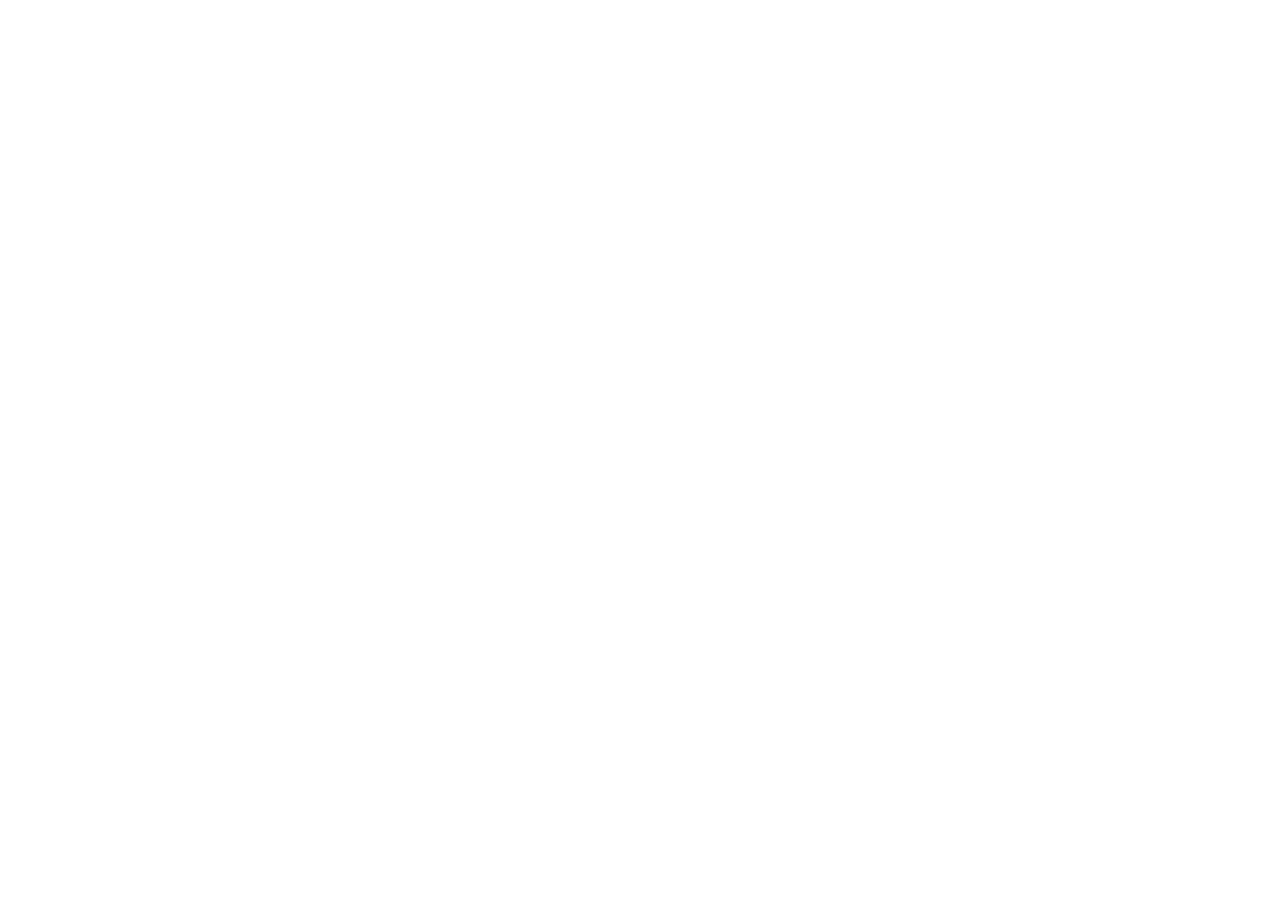
==== pos/index.html @ 1983a3df "pos 移动端" ====
<!DOCTYPE html><html lang=en><head><meta charset=utf-8><meta http-equiv=X-UA-Compatible content="IE=edge"><meta name=viewport content="width=device-width,initial-scale=1"><link rel=icon href=/favicon.ico><title>pos</title><link href=/css/chunk-5e2fcb04.8133e56b.css rel=prefetch><link href=/js/chunk-2d0bd441.55d3fd44.js rel=prefetch><link href=/js/chunk-2d0c7e1d.7bdf052d.js rel=prefetch><link href=/js/chunk-2d230153.461bb55a.js rel=prefetch><link href=/js/chunk-5e2fcb04.cedf8409.js rel=prefetch><link href=/css/app.5173ef20.css rel=preload as=style><link href=/css/chunk-vendors.37dbeb16.css rel=preload as=style><link href=/js/app.e38353f1.js rel=preload as=script><link href=/js/chunk-vendors.baf86208.js rel=preload as=script><link href=/css/chunk-vendors.37dbeb16.css rel=stylesheet><link href=/css/app.5173ef20.css rel=stylesheet></head><body><noscript><strong>We're sorry but pos doesn't work properly without JavaScript enabled. Please enable it to continue.</strong></noscript><div id=app></div><script src=/js/chunk-vendors.baf86208.js></script><script src=/js/app.e38353f1.js></script></body></html>
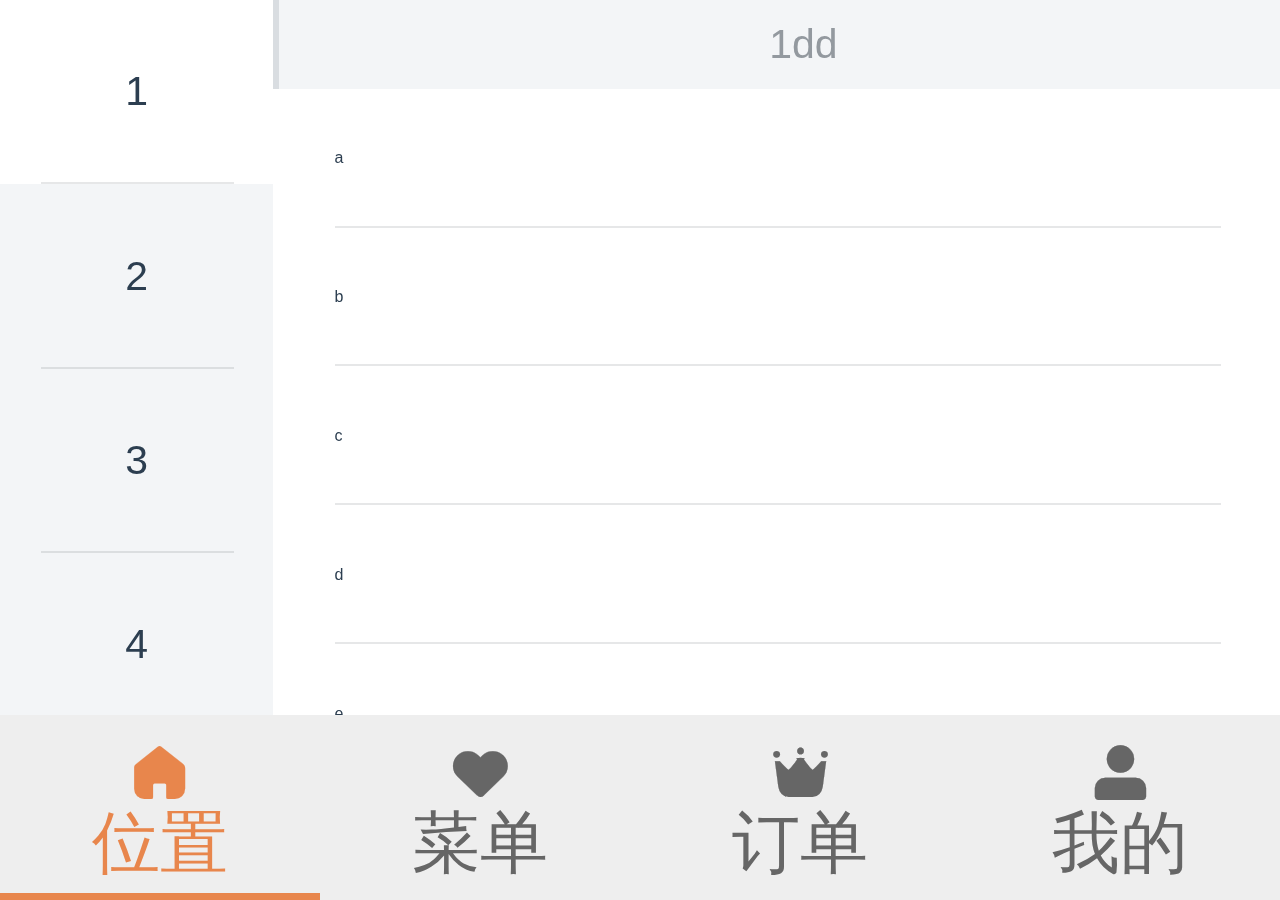
==== commit 5d64ed0a: "pos 移动端" ====
--- a/pos/index.html
+++ b/pos/index.html
@@ -1 +1 @@
-<!DOCTYPE html><html lang=en><head><meta charset=utf-8><meta http-equiv=X-UA-Compatible content="IE=edge"><meta name=viewport content="width=device-width,initial-scale=1"><link rel=icon href=/favicon.ico><title>pos</title><link href=/css/chunk-5e2fcb04.8133e56b.css rel=prefetch><link href=/js/chunk-2d0bd441.55d3fd44.js rel=prefetch><link href=/js/chunk-2d0c7e1d.7bdf052d.js rel=prefetch><link href=/js/chunk-2d230153.461bb55a.js rel=prefetch><link href=/js/chunk-5e2fcb04.cedf8409.js rel=prefetch><link href=/css/app.5173ef20.css rel=preload as=style><link href=/css/chunk-vendors.37dbeb16.css rel=preload as=style><link href=/js/app.e38353f1.js rel=preload as=script><link href=/js/chunk-vendors.baf86208.js rel=preload as=script><link href=/css/chunk-vendors.37dbeb16.css rel=stylesheet><link href=/css/app.5173ef20.css rel=stylesheet></head><body><noscript><strong>We're sorry but pos doesn't work properly without JavaScript enabled. Please enable it to continue.</strong></noscript><div id=app></div><script src=/js/chunk-vendors.baf86208.js></script><script src=/js/app.e38353f1.js></script></body></html>+<!DOCTYPE html><html lang=en><head><meta charset=utf-8><meta http-equiv=X-UA-Compatible content="IE=edge"><meta name=viewport content="width=device-width,initial-scale=1"><link rel=icon href=favicon.ico><title>pos</title><link href=css/chunk-5e2fcb04.8133e56b.css rel=prefetch><link href=js/chunk-2d0bd441.55d3fd44.js rel=prefetch><link href=js/chunk-2d0c7e1d.7bdf052d.js rel=prefetch><link href=js/chunk-2d230153.461bb55a.js rel=prefetch><link href=js/chunk-5e2fcb04.cedf8409.js rel=prefetch><link href=css/app.5173ef20.css rel=preload as=style><link href=css/chunk-vendors.37dbeb16.css rel=preload as=style><link href=js/app.6f878d82.js rel=preload as=script><link href=js/chunk-vendors.baf86208.js rel=preload as=script><link href=css/chunk-vendors.37dbeb16.css rel=stylesheet><link href=css/app.5173ef20.css rel=stylesheet></head><body><noscript><strong>We're sorry but pos doesn't work properly without JavaScript enabled. Please enable it to continue.</strong></noscript><div id=app></div><script src=js/chunk-vendors.baf86208.js></script><script src=js/app.6f878d82.js></script></body></html>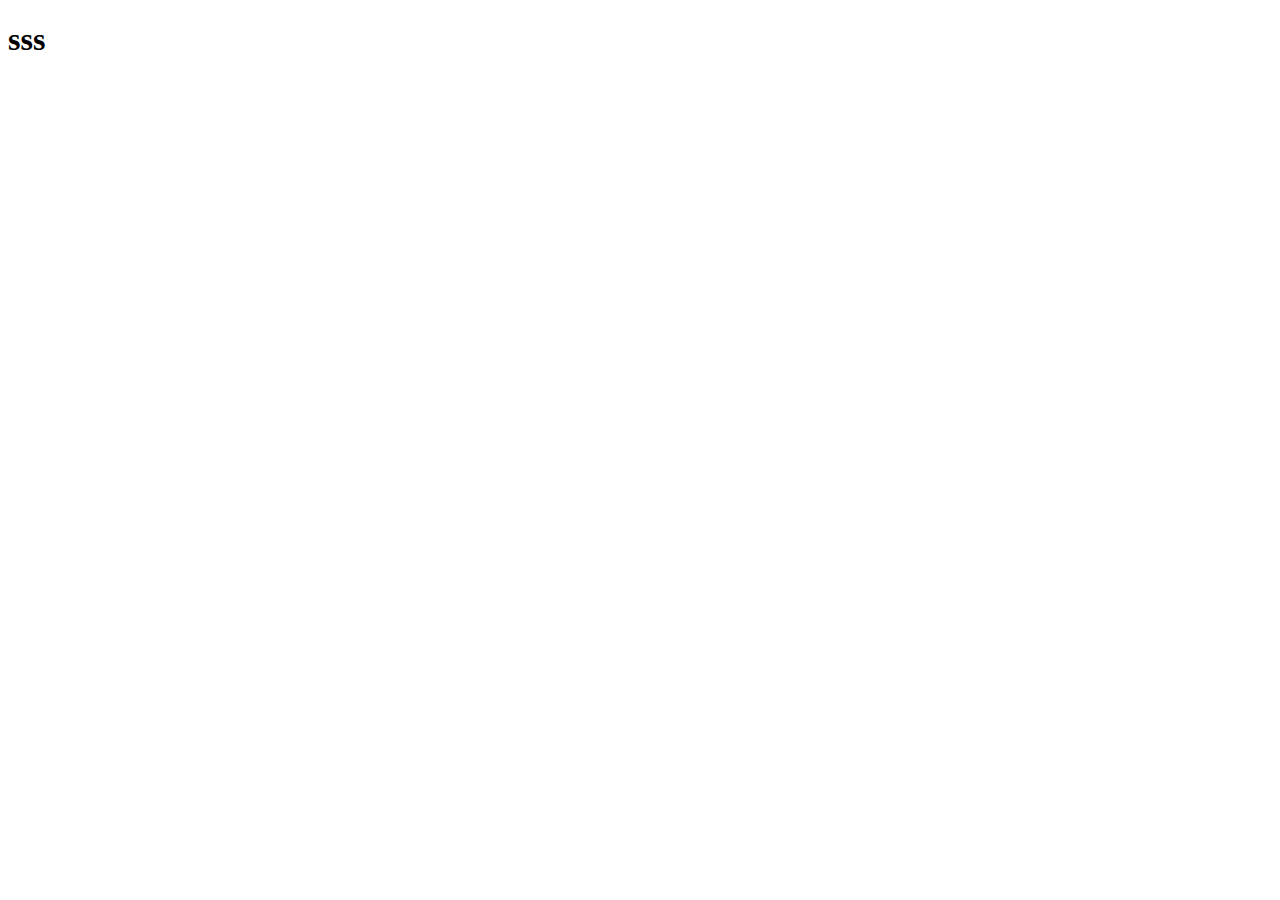
==== commit b59e8254: "Merge branch 'master' of github.com:RUYTzzZ/ruytzzz.github.io" ====
--- a/pos/index.html
+++ b/pos/index.html
@@ -1 +1,12 @@
-<!DOCTYPE html><html lang=en><head><meta charset=utf-8><meta http-equiv=X-UA-Compatible content="IE=edge"><meta name=viewport content="width=device-width,initial-scale=1"><link rel=icon href=favicon.ico><title>pos</title><link href=css/chunk-5e2fcb04.8133e56b.css rel=prefetch><link href=js/chunk-2d0bd441.55d3fd44.js rel=prefetch><link href=js/chunk-2d0c7e1d.7bdf052d.js rel=prefetch><link href=js/chunk-2d230153.461bb55a.js rel=prefetch><link href=js/chunk-5e2fcb04.cedf8409.js rel=prefetch><link href=css/app.5173ef20.css rel=preload as=style><link href=css/chunk-vendors.37dbeb16.css rel=preload as=style><link href=js/app.6f878d82.js rel=preload as=script><link href=js/chunk-vendors.baf86208.js rel=preload as=script><link href=css/chunk-vendors.37dbeb16.css rel=stylesheet><link href=css/app.5173ef20.css rel=stylesheet></head><body><noscript><strong>We're sorry but pos doesn't work properly without JavaScript enabled. Please enable it to continue.</strong></noscript><div id=app></div><script src=js/chunk-vendors.baf86208.js></script><script src=js/app.6f878d82.js></script></body></html>+<!DOCTYPE html>
+<html lang="en">
+<head>
+    <meta charset="UTF-8">
+    <meta name="viewport" content="width=device-width, initial-scale=1.0">
+    <meta http-equiv="X-UA-Compatible" content="ie=edge">
+    <title>Document</title>
+</head>
+<body>
+    <h1>sss</h1>
+</body>
+</html>